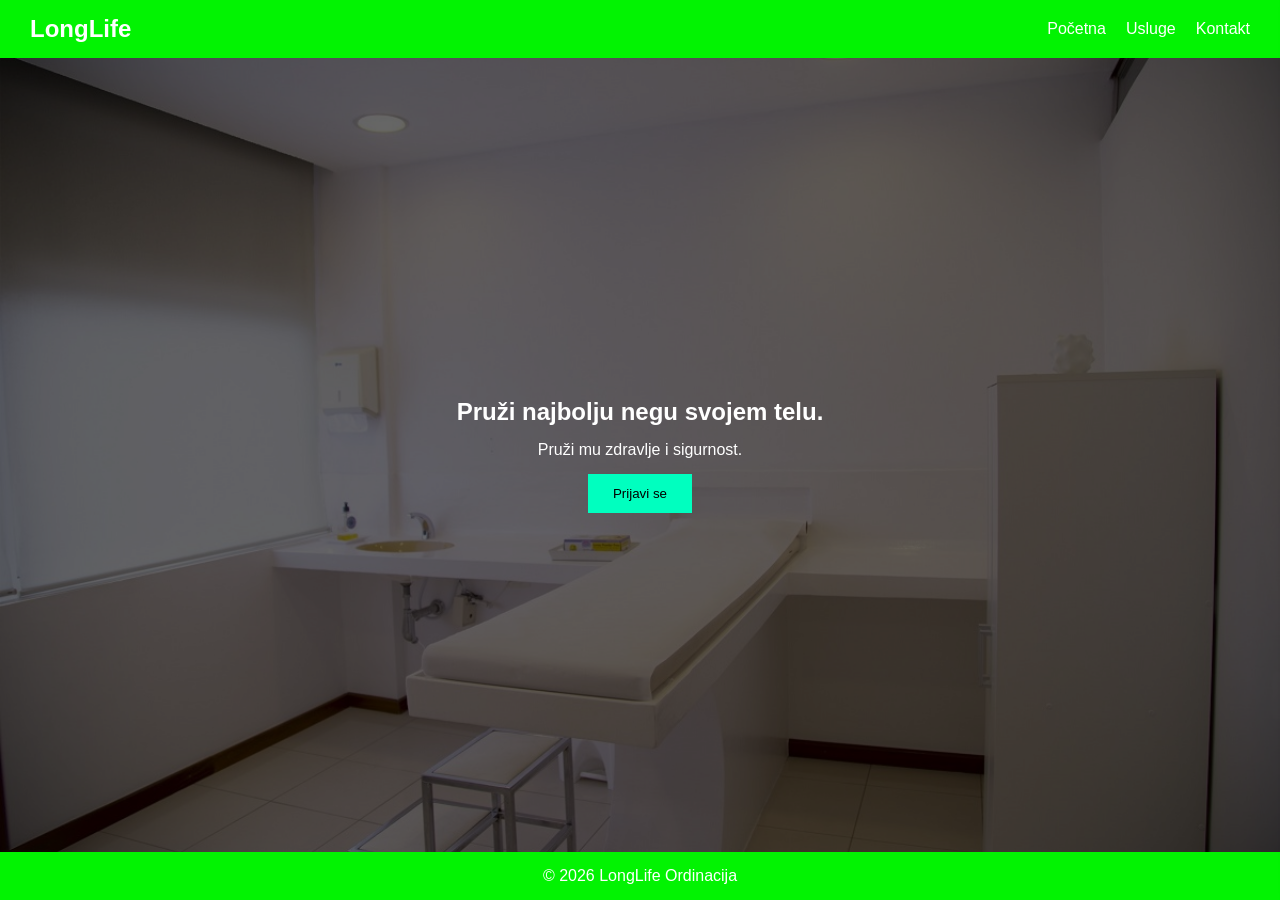
==== index.html @ 4feacaf1 "Add files via upload" ====
<!DOCTYPE html>
<html lang="en">

<head>
    <meta charset="UTF-8">
    <meta name="viewport" content="width=device-width, initial-scale=1.0">
    <title>FitLife Studio</title>
    <link rel="stylesheet" href="style.css">
</head>

<body>
    <!-- NAV -->
    <nav>
        <h1>LongLife</h1>
        <ul>
            <li><a href="index.html">Početna</a></li>
            <li><a href="usluge.html">Usluge</a></li>
            <li><a href="kontakt.html">Kontakt</a></li>
        </ul>
    </nav>

    <main>
        <!-- HERO -->
        <header>
            <div class="overlay">
                <h2>Pruži najbolju negu svojem telu.</h2>
                <p>Pruži mu zdravlje i sigurnost.</p>
                <button id="openForm">Prijavi se</button>
            </div>
        </header>
    </main>

    <div id="modal" class="modal">
        <div class="modal-content">

            <span id="closeModal">&times;</span>

            <h2>Prijava</h2>

            <form>
                <input type="text" placeholder="Ime" required>
                <input type="email" placeholder="Email" required>
                <button type="submit">Pošalji</button>
            </form>

        </div>
    </div>

    <div id="sidebar" class="sidebar">

        <span id="closeSidebar">&times;</span>

        <h2>Prijava</h2>

        <form>
            <input type="text" placeholder="Ime" required>
            <input type="email" placeholder="Email" required>
            <button type="submit">Pošalji</button>
        </form>

    </div>

    <!-- FOOTER -->
    <footer>
        <p>© 2026 LongLife Ordinacija</p>
    </footer>

    <script>        
        const openBtn = document.getElementById("openForm");
        const sidebar = document.getElementById("sidebar");
        const closeBtn = document.getElementById("closeSidebar");

        // otvori sidebar
        openBtn.onclick = function () {
            sidebar.classList.add("active");
        }

        // zatvori sidebar
        closeBtn.onclick = function () {
            sidebar.classList.remove("active");
        }
    </script>
</body>

</html>
---- style.css ----
/* RESET */
* {
    margin: 0;
    padding: 0;
    box-sizing: border-box;
}

/* OSNOVA */
body {
    font-family: 'Segoe UI', Tahoma, Geneva, Verdana, sans-serif;

    display: flex;
    flex-direction: column;
    min-height: 100vh;
}

/* MAIN */
main {
    flex: 1;
    display: flex;
    flex-direction: column;
}

/* NAV */
nav {
    display: flex;
    justify-content: space-between;
    align-items: center;
    background: #02f302;
    color: white;
    padding: 15px 30px;
}

nav ul {
    list-style: none;
    display: flex;
    gap: 20px;
}

nav a {
    color: white;
    text-decoration: none;
    transition: 0.3s;
}

nav a:hover {
    color: rgb(0, 251, 255);
}

/* HERO (background slika) */
header {
    flex: 1;
    background: url("Slike/lekar.jpg") no-repeat center/cover;
    position: relative;
}

/* OVERLAY */
.overlay {
    position: absolute;
    top: 0;
    left: 0;
    right: 0;
    bottom: 0;

    background: rgba(0, 0, 0, 0.6);

    display: flex;
    flex-direction: column;
    justify-content: center;
    align-items: center;
    gap: 15px;

    color: white;
    text-align: center;
}

/* HERO dugme */
.overlay button {
    padding: 12px 25px;
    background: rgb(0, 255, 191);
    border: none;
    cursor: pointer;
    transition: 0.3s;
}

.overlay button:hover {
    background: rgb(0, 187, 255);
    transform: scale(1.05);
}

/* SEKCIJE */
section {
    padding: 60px 20px;
    text-align: center;
}

/* KARTICE */
.cards {
    display: flex;
    justify-content: center;
    gap: 25px;
    flex-wrap: wrap;
}

.card {
    background: #f4f4f4;
    padding: 25px;
    width: 250px;
    border-radius: 12px;
    transition: 0.3s;
}

.card:hover {
    transform: translateY(-10px);
    box-shadow: 0 10px 20px rgba(0,0,0,0.2);
}

/* FORMA */
form {
    display: flex;
    flex-direction: column;
    max-width: 300px;
    margin: auto;
}

input, textarea {
    margin: 10px 0;
    padding: 10px;
    border: 1px solid #ccc;
}

form button {
    background: rgb(0, 255, 191);;
    border: none;
    padding: 10px;
    cursor: pointer;
}

form button:hover {
    background: rgb(0, 187, 255);
}

/* FOOTER */
footer {
    background: #02f302;
    color: white;
    text-align: center;
    padding: 15px;
}

/* MODAL POZADINA */
.modal {
    display: none;
    position: fixed;
    top: 0;
    left: 0;
    right: 0;
    bottom: 0;

    background: rgba(0,0,0,0.7);

    justify-content: center;
    align-items: center;
}

/* SADRŽAJ MODALA */
.modal-content {
    background: white;
    padding: 30px;
    border-radius: 10px;
    width: 300px;
    text-align: center;
    position: relative;
}

/* X dugme */
#closeModal {
    position: absolute;
    top: 10px;
    right: 15px;
    cursor: pointer;
    font-size: 20px;
}

/* SIDEBAR */
.sidebar {
    position: fixed;
    top: 0;
    right: -320px; /* sakriven */
    width: 300px;
    height: 100%;

    background: #02f302;
    color: white;
    box-shadow: -5px 0 15px rgba(0,0,0,0.3);

    padding: 20px;
    transition: 0.4s;

    display: flex;
    flex-direction: column;
    gap: 15px;
}

/* kada je otvoren */
.sidebar.active {
    right: 0;
}

/* X dugme */
#closeSidebar {
    align-self: flex-end;
    cursor: pointer;
    font-size: 22px;
}

/* forma unutra */
.sidebar form {
    display: flex;
    flex-direction: column;
}

.sidebar input {
    margin: 10px 0;
    padding: 10px;
}

.sidebar button {
    background: rgb(0, 255, 191);;
    border: none;
    padding: 10px;
    cursor: pointer;
}

.sidebar button:hover {
    background: rgb(0, 187, 255);
}

/* 📱 RESPONSIVE */
@media (max-width: 768px) {

    nav {
        flex-direction: column;
        gap: 10px;
    }

    .cards {
        flex-direction: column;
        align-items: center;
    }
}
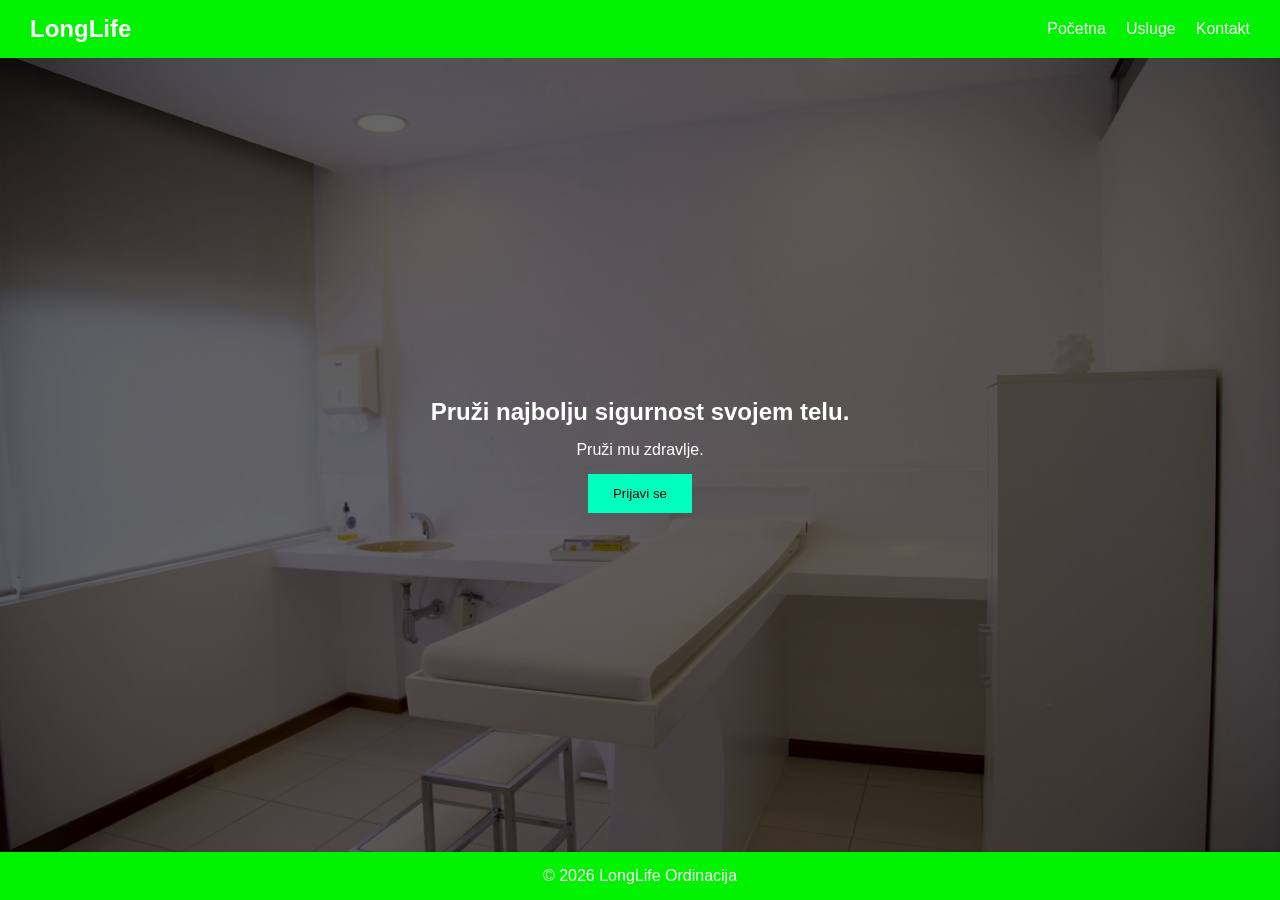
==== commit 5bedab60: "Update index.html" ====
--- a/index.html
+++ b/index.html
@@ -23,8 +23,8 @@
         <!-- HERO -->
         <header>
             <div class="overlay">
-                <h2>Pruži najbolju negu svojem telu.</h2>
-                <p>Pruži mu zdravlje i sigurnost.</p>
+                <h2>Pruži najbolju sigurnost svojem telu.</h2>
+                <p>Pruži mu zdravlje.</p>
                 <button id="openForm">Prijavi se</button>
             </div>
         </header>
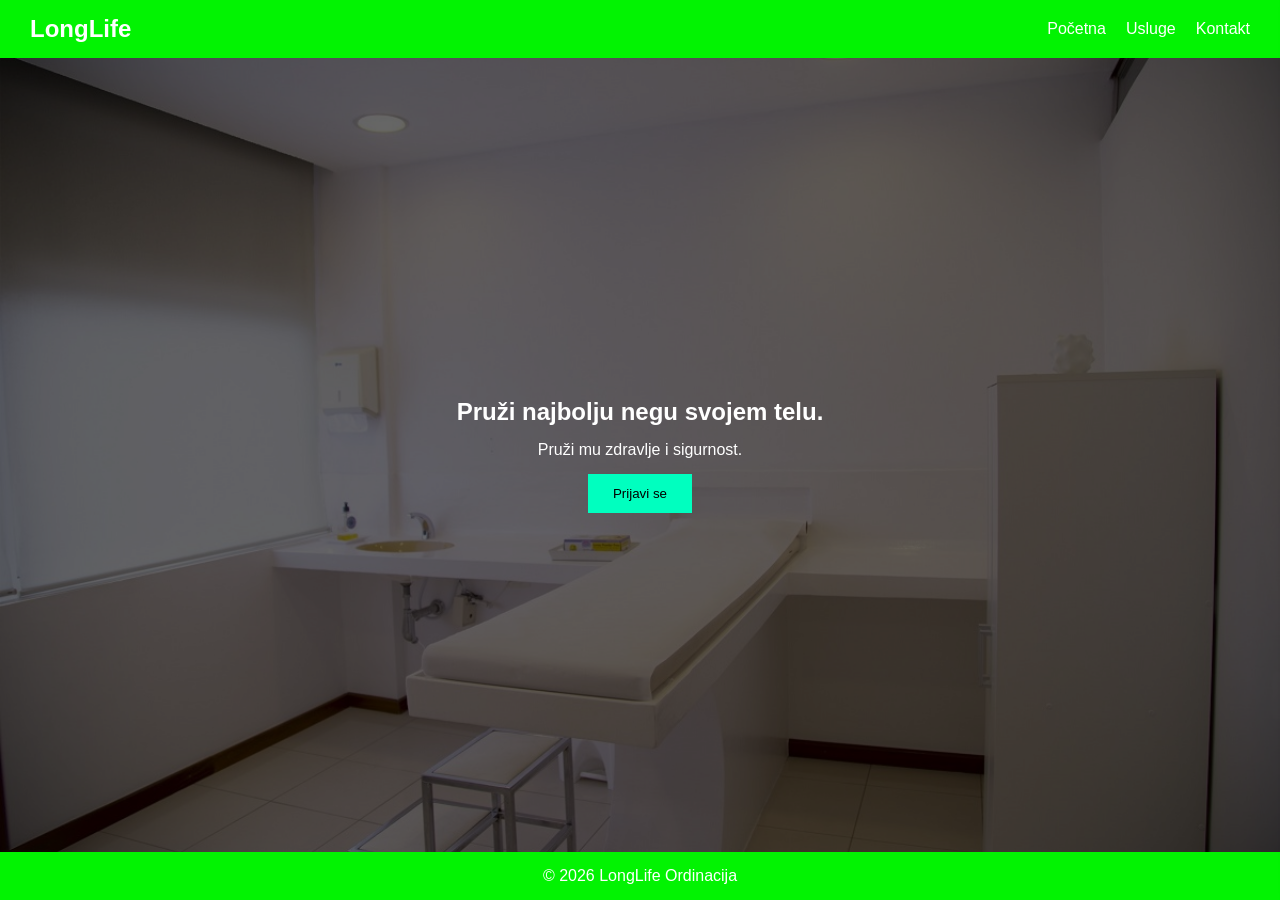
==== commit 1eb4de8b: "Add files via upload" ====
--- a/index.html
+++ b/index.html
@@ -4,7 +4,7 @@
 <head>
     <meta charset="UTF-8">
     <meta name="viewport" content="width=device-width, initial-scale=1.0">
-    <title>FitLife Studio</title>
+    <title>Longlife Ordinacija</title>
     <link rel="stylesheet" href="style.css">
 </head>
 
@@ -23,8 +23,8 @@
         <!-- HERO -->
         <header>
             <div class="overlay">
-                <h2>Pruži najbolju sigurnost svojem telu.</h2>
-                <p>Pruži mu zdravlje.</p>
+                <h2>Pruži najbolju negu svojem telu.</h2>
+                <p>Pruži mu zdravlje i sigurnost.</p>
                 <button id="openForm">Prijavi se</button>
             </div>
         </header>
